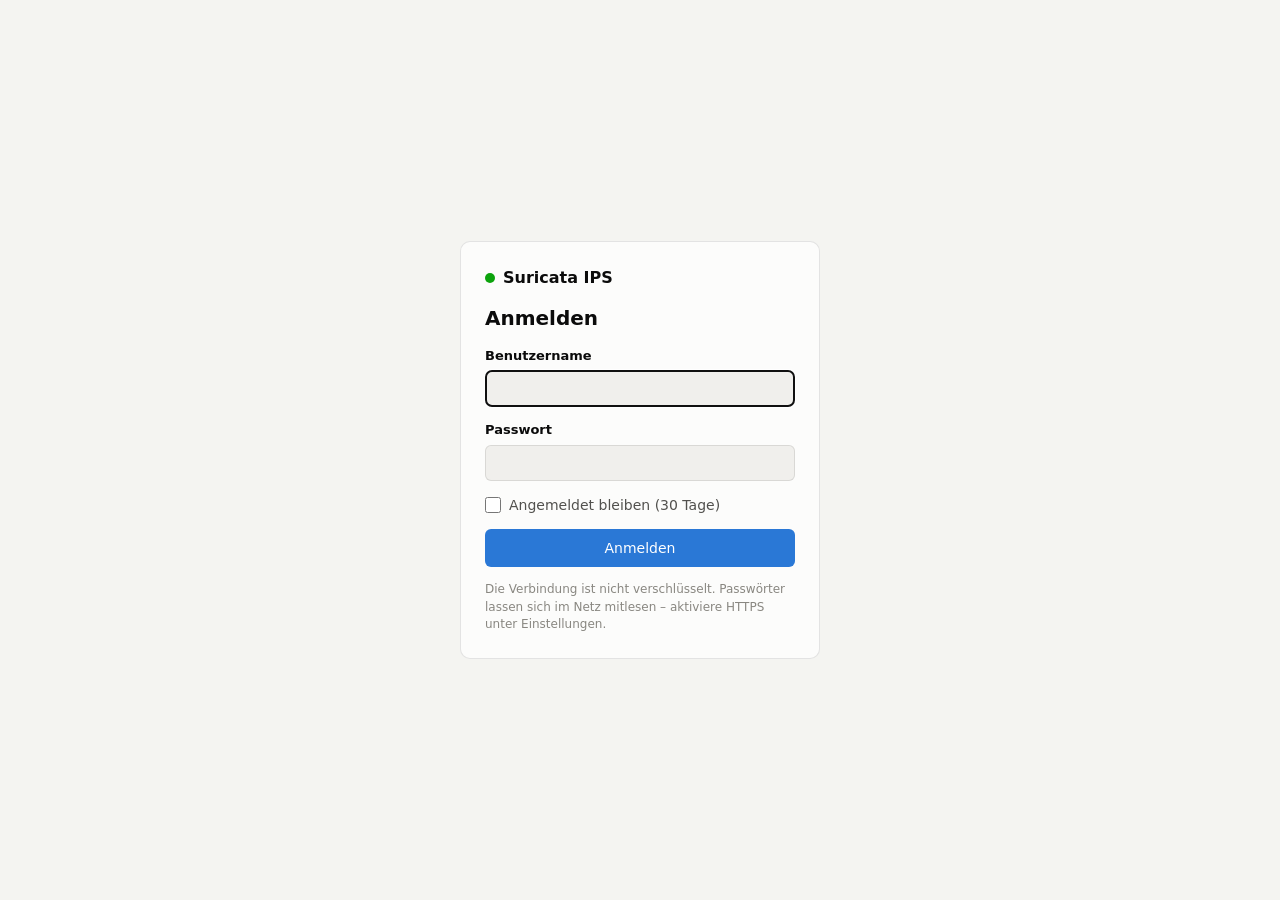
==== frontend/login.html @ 48f9b915 "Initial commit" ====
<!doctype html>
<html lang="de">
<head>
  <meta charset="utf-8">
  <meta name="viewport" content="width=device-width, initial-scale=1">
  <meta name="robots" content="noindex">
  <title>Anmelden – Suricata Dashboard</title>
  <link rel="stylesheet" href="style.css?v=__VERSION__">
  <script>
    try { var t = localStorage.getItem("theme"); if (t) document.documentElement.dataset.theme = t; } catch (e) {}
  </script>
</head>
<body class="login-page">
  <main class="login-wrap">
    <form class="card login-card" id="f" autocomplete="on">
      <div class="brand"><i class="dot"></i>Suricata IPS</div>
      <h1>Anmelden</h1>
      <div class="field">
        <label for="u">Benutzername</label>
        <input type="text" id="u" name="username" autocomplete="username" autocapitalize="none" spellcheck="false" required autofocus>
      </div>
      <div class="field">
        <label for="p">Passwort</label>
        <input type="password" id="p" name="password" autocomplete="current-password" required>
      </div>
      <label class="remember"><input type="checkbox" id="r"> Angemeldet bleiben (30 Tage)</label>
      <div class="err" id="e" hidden></div>
      <button class="btn primary login-btn" id="b" type="submit">Anmelden</button>
      <p class="login-hint" id="h" hidden>
        Die Verbindung ist nicht verschlüsselt. Passwörter lassen sich im Netz mitlesen –
        aktiviere HTTPS unter Einstellungen.
      </p>
    </form>
  </main>
  <script>
    (function () {
      var f = document.getElementById("f"), e = document.getElementById("e"), b = document.getElementById("b");
      if (location.protocol !== "https:") document.getElementById("h").hidden = false;
      var timer = null;
      function show(msg) { e.textContent = msg; e.hidden = !msg; }
      function lock(sec) {
        b.disabled = true;
        clearInterval(timer);
        timer = setInterval(function () {
          sec -= 1;
          if (sec <= 0) { clearInterval(timer); b.disabled = false; show(""); return; }
          show("Zu viele Fehlversuche. Bitte in " + sec + " s erneut versuchen.");
        }, 1000);
      }
      f.addEventListener("submit", function (ev) {
        ev.preventDefault();
        b.disabled = true; show("");
        fetch("/api/login", {
          method: "POST", headers: { "Content-Type": "application/json" }, credentials: "same-origin",
          body: JSON.stringify({
            username: document.getElementById("u").value,
            password: document.getElementById("p").value,
            remember: document.getElementById("r").checked
          })
        }).then(function (r) {
          return r.json().catch(function () { return {}; }).then(function (j) {
            if (r.ok) { location.replace("/"); return; }
            show(j.error || "Anmeldung fehlgeschlagen (" + r.status + ")");
            document.getElementById("p").value = "";
            document.getElementById("p").focus();
            if (j.retry_after) lock(j.retry_after); else b.disabled = false;
          });
        }).catch(function () { show("Server nicht erreichbar."); b.disabled = false; });
      });
    })();
  </script>
</body>
</html>
---- frontend/style.css ----
:root {
  color-scheme: light;
  --page: #f4f4f1;
  --surface: #fcfcfb;
  --surface-2: #f0efec;
  --text: #0b0b0b;
  --text-2: #52514e;
  --muted: #898781;
  --grid: #e1e0d9;
  --axis: #c3c2b7;
  --border: rgba(11, 11, 11, 0.10);
  --accent: #2a78d6;
  --series-1: #2a78d6; --series-2: #eb6834; --series-3: #1baf7a; --series-4: #eda100;
  --series-5: #e87ba4; --series-6: #008300; --series-7: #6250d6; --series-8: #e34948;
  --series-other: #b5b3ab;
  --good: #0ca30c; --warning: #fab219; --serious: #ec835a; --critical: #d03b3b;
  --harmless: #a9a79f;
  --new-bg: #fdecd9;
  --new-text: #8a3b0f;
}
@media (prefers-color-scheme: dark) {
  :root:not([data-theme="light"]) {
    color-scheme: dark;
    --page: #0d0d0d; --surface: #1a1a19; --surface-2: #242422;
    --text: #f0efec; --text-2: #c3c2b7; --muted: #898781;
    --grid: #2c2c2a; --axis: #383835; --border: rgba(255, 255, 255, 0.10);
    --accent: #3987e5;
    --series-1: #3987e5; --series-2: #d95926; --series-3: #199e70; --series-4: #c98500;
    --series-5: #d55181; --series-6: #0ca30c; --series-7: #9085e9; --series-8: #e66767;
    --series-other: #5c5b57; --harmless: #5c5b57;
    --new-bg: #3a2414; --new-text: #f5b48a;
  }
}
:root[data-theme="dark"] {
  color-scheme: dark;
  --page: #0d0d0d; --surface: #1a1a19; --surface-2: #242422;
  --text: #f0efec; --text-2: #c3c2b7; --muted: #898781;
  --grid: #2c2c2a; --axis: #383835; --border: rgba(255, 255, 255, 0.10);
  --accent: #3987e5;
  --series-1: #3987e5; --series-2: #d95926; --series-3: #199e70; --series-4: #c98500;
  --series-5: #d55181; --series-6: #0ca30c; --series-7: #9085e9; --series-8: #e66767;
  --series-other: #5c5b57; --harmless: #5c5b57;
  --new-bg: #3a2414; --new-text: #f5b48a;
}

* { box-sizing: border-box; }
html, body { margin: 0; }
body {
  background: var(--page);
  color: var(--text);
  font: 14px/1.45 system-ui, -apple-system, "Segoe UI", sans-serif;
}
a { color: var(--accent); }
button, input, select { font: inherit; color: inherit; }

/* ---------- Kopfzeile ---------- */
header {
  position: sticky; top: 0; z-index: 10;
  background: var(--surface);
  border-bottom: 1px solid var(--border);
}
.bar {
  max-width: 1400px; margin: 0 auto; padding: 10px 16px;
  display: flex; flex-wrap: wrap; gap: 10px 20px; align-items: center;
}
.brand { font-weight: 650; font-size: 16px; display: flex; align-items: center; gap: 8px; }
.brand .dot { width: 10px; height: 10px; border-radius: 50%; background: var(--good); }
.brand .dot.stale { background: var(--warning); }
nav { display: flex; gap: 2px; flex-wrap: wrap; }
.tab, .seg button {
  border: 0; background: transparent; padding: 6px 10px; border-radius: 6px;
  cursor: pointer; color: var(--text-2);
}
.tab:hover, .seg button:hover { background: var(--surface-2); }
.tab.active { background: var(--surface-2); color: var(--text); font-weight: 600; }
.tab .count {
  display: inline-block; margin-left: 6px; padding: 0 6px; border-radius: 9px;
  background: var(--critical); color: #fff; font-size: 12px; font-weight: 600;
}
.spacer { flex: 1; }
.seg { display: inline-flex; background: var(--surface-2); border-radius: 8px; padding: 2px; }
.seg button { padding: 4px 10px; }
.seg button.active { background: var(--surface); color: var(--text); font-weight: 600;
  box-shadow: 0 0 0 1px var(--border); }
.icon-btn { border: 1px solid var(--border); background: var(--surface); border-radius: 6px;
  padding: 4px 9px; cursor: pointer; }

main { max-width: 1400px; margin: 0 auto; padding: 16px; }

/* ---------- Karten ---------- */
.grid { display: grid; gap: 16px; }
.kpis { grid-template-columns: repeat(auto-fit, minmax(170px, 1fr)); margin-bottom: 16px; }
.cols-2 { grid-template-columns: repeat(auto-fit, minmax(420px, 1fr)); }
.cols-3 { grid-template-columns: repeat(auto-fit, minmax(300px, 1fr)); }
@media (max-width: 480px) {
  .cols-2, .cols-3 { grid-template-columns: 1fr; }
}
.card {
  background: var(--surface); border: 1px solid var(--border); border-radius: 10px;
  padding: 14px 16px; min-width: 0;
}
.card h2 { font-size: 14px; font-weight: 600; margin: 0 0 2px; }
.card .sub { color: var(--muted); font-size: 12px; margin-bottom: 10px; }
.card-head { display: flex; flex-wrap: wrap; gap: 8px; align-items: flex-start; margin-bottom: 8px; }
.card-head > div:first-child { flex: 1; min-width: 160px; }
.mb { margin-bottom: 16px; }

.kpi .label { color: var(--text-2); font-size: 13px; }
.kpi .value { font-size: 28px; font-weight: 650; margin-top: 2px; }
.kpi .hint { color: var(--muted); font-size: 12px; }
.kpi.alert { border-left: 4px solid var(--critical); }
.kpi.alert.zero { border-left-color: var(--good); }

.chart-box { position: relative; width: 100%; }

.legend { display: flex; flex-wrap: wrap; gap: 4px 14px; font-size: 12px; color: var(--text-2);
  margin-top: 8px; }
.legend span { display: inline-flex; align-items: center; gap: 6px; }
.swatch { width: 10px; height: 10px; border-radius: 3px; display: inline-block; flex: none; }

/* ---------- Balkenlisten ---------- */
.blist { list-style: none; margin: 0; padding: 0; }
.blist li { padding: 5px 0; border-bottom: 1px solid var(--grid); }
.blist li:last-child { border-bottom: 0; }
.blist .row { display: flex; gap: 8px; align-items: baseline; }
.blist .name { flex: 1; min-width: 0; overflow: hidden; text-overflow: ellipsis; white-space: nowrap; }
.blist .num { color: var(--text-2); font-variant-numeric: tabular-nums; font-size: 13px; }
.blist .track { height: 4px; background: var(--surface-2); border-radius: 2px; margin-top: 4px; }
.blist .fill { height: 4px; border-radius: 2px; background: var(--accent); }
.empty { color: var(--muted); padding: 14px 0; text-align: center; }

/* ---------- Tabellen ---------- */
.table-wrap { overflow-x: auto; }
table { width: 100%; border-collapse: collapse; font-size: 13px; }
th { text-align: left; color: var(--muted); font-weight: 500; padding: 6px 8px;
  border-bottom: 1px solid var(--axis); white-space: nowrap; }
td { padding: 7px 8px; border-bottom: 1px solid var(--grid); vertical-align: top; }
td.num, th.num { text-align: right; font-variant-numeric: tabular-nums; }
td.mono, .mono { font-family: ui-monospace, "SFMono-Regular", Menlo, monospace; font-size: 12px; }
td.nowrap { white-space: nowrap; }
tr.harmless td { color: var(--muted); }
tr.is-new td:first-child { box-shadow: inset 3px 0 0 var(--serious); }
.sig { font-weight: 500; }
.cat { color: var(--muted); font-size: 12px; }
.link { background: none; border: 0; padding: 0; color: var(--accent); cursor: pointer; text-align: left; }
.link:hover { text-decoration: underline; }

.badge { display: inline-flex; align-items: center; gap: 4px; padding: 1px 7px; border-radius: 9px;
  font-size: 11px; font-weight: 600; white-space: nowrap; border: 1px solid transparent; }
.badge.new { background: var(--new-bg); color: var(--new-text); }
.badge.blocked { background: var(--critical); color: #fff; }
.badge.wdrop { border-color: var(--serious); color: var(--text-2); }
.badge.allowed { border-color: var(--border); color: var(--text-2); }
.badge.harmless { border-color: var(--border); color: var(--muted); }
.sev { display: inline-flex; align-items: center; gap: 5px; white-space: nowrap; }
.sev i { width: 8px; height: 8px; border-radius: 50%; display: inline-block; }

.btn { border: 1px solid var(--border); background: var(--surface-2); border-radius: 6px;
  padding: 4px 10px; cursor: pointer; white-space: nowrap; font-size: 12px; }
.btn:hover { border-color: var(--axis); }
.btn.primary { background: var(--accent); color: #fff; border-color: transparent; }
.btn.ok { color: var(--text); }

.filters { display: flex; flex-wrap: wrap; gap: 8px 12px; align-items: center; margin-bottom: 12px; }
.filters input[type=search], .filters input[type=text] {
  border: 1px solid var(--border); background: var(--surface-2); border-radius: 6px;
  padding: 5px 10px; min-width: 220px; max-width: 100%;
}
.filters label { display: inline-flex; gap: 6px; align-items: center; color: var(--text-2); }
.chip { display: inline-flex; gap: 6px; align-items: center; background: var(--surface-2);
  border-radius: 12px; padding: 2px 4px 2px 10px; font-size: 12px; }
.chip button { border: 0; background: none; cursor: pointer; color: var(--muted); }
.pager { display: flex; gap: 8px; align-items: center; justify-content: flex-end; margin-top: 10px;
  color: var(--text-2); font-size: 13px; }

/* ---------- Dialog ---------- */
.modal-bg { position: fixed; inset: 0; background: rgba(0,0,0,.45); display: flex;
  align-items: center; justify-content: center; z-index: 50; padding: 16px; }
.modal { background: var(--surface); border-radius: 12px; padding: 18px; width: 480px; max-width: 100%;
  border: 1px solid var(--border); }
.modal h3 { margin: 0 0 6px; font-size: 16px; }
.modal p { color: var(--text-2); margin: 0 0 12px; }
.modal textarea { width: 100%; min-height: 70px; border: 1px solid var(--border); border-radius: 6px;
  background: var(--surface-2); padding: 8px; font: inherit; color: inherit; }
.modal .actions { display: flex; justify-content: flex-end; gap: 8px; margin-top: 12px; }

.err { background: var(--new-bg); color: var(--new-text); padding: 10px 14px; border-radius: 8px;
  margin-bottom: 16px; }
dl.kv { display: grid; grid-template-columns: max-content 1fr; gap: 6px 16px; margin: 0; }
dl.kv dt { color: var(--muted); }
dl.kv dd { margin: 0; word-break: break-all; }

/* ---------- Einstellungen ---------- */
.settings { max-width: 760px; }
.field { margin: 16px 0; display: flex; flex-direction: column; gap: 5px; }
.field > label { font-weight: 600; font-size: 13px; }
.field input[type=text] {
  border: 1px solid var(--border); background: var(--surface-2); border-radius: 6px;
  padding: 7px 10px; width: 100%;
}
.field .seg { align-self: flex-start; flex-wrap: wrap; }
.check { font-size: 12px; }
.check.ok { color: var(--good); }
.check.bad { color: var(--critical); }
.candidates { display: flex; flex-direction: column; align-items: flex-start; gap: 4px; margin-top: 4px; }
.candidates .btn { text-align: left; white-space: normal; word-break: break-all; }
.settings .actions { display: flex; gap: 8px; justify-content: flex-end; flex-wrap: wrap; margin-top: 8px; }
.okmsg { background: var(--surface-2); border-left: 4px solid var(--good); padding: 10px 14px;
  border-radius: 8px; margin: 8px 0; }
.tools { display: flex; gap: 10px; align-items: center; flex-wrap: wrap; }

/* ---------- Kopieren ---------- */
.endpoint { display: inline-flex; align-items: center; }
.copy { border: 0; background: transparent; color: var(--muted); cursor: pointer; padding: 0 4px;
  font-size: 13px; line-height: 1; border-radius: 4px; vertical-align: baseline; }
.copy:hover { color: var(--text); background: var(--surface-2); }
.copy.done { color: var(--good); }
.copy.labeled { border: 1px solid var(--border); background: var(--surface-2); color: var(--text);
  padding: 4px 10px; font-size: 12px; display: inline-flex; gap: 6px; align-items: center; }
.copy.labeled.done { color: var(--good); }
.sig-link { color: var(--text); font-weight: 500; }

/* ---------- Alert-Details ---------- */
.modal.wide { width: 1040px; max-height: calc(100vh - 32px); overflow-y: auto; }
.detail-head { display: flex; gap: 12px; align-items: flex-start; margin-bottom: 12px; }
.detail-head > div { flex: 1; min-width: 0; }
.detail-head h3 { font-size: 17px; }
.badges { display: flex; gap: 8px; align-items: center; flex-wrap: wrap; }
.detail-kv { margin: 6px 0 12px; }
.hostnames { display: flex; flex-wrap: wrap; gap: 6px; margin-top: 4px; }
.hn { background: var(--surface-2); border-radius: 10px; padding: 1px 8px; font-size: 12px; }
.detail-actions { display: flex; gap: 8px; flex-wrap: wrap; padding-bottom: 14px;
  border-bottom: 1px solid var(--grid); }
.ctx-bar { display: flex; gap: 10px; flex-wrap: wrap; align-items: center; justify-content: space-between;
  margin: 14px 0 6px; }
.ctx { margin-top: 18px; }
.ctx h4 { margin: 0 0 2px; font-size: 14px; }
.ctx-empty { padding: 6px 0; }
.evlist { list-style: none; margin: 8px 0 0; padding: 0; border-top: 1px solid var(--grid); }
.ev { border-bottom: 1px solid var(--grid); }
.ev-head { display: flex; gap: 10px; align-items: baseline; padding: 6px 4px; cursor: pointer; font-size: 13px; }
.ev-head:hover { background: var(--surface-2); }
.ev-time { white-space: nowrap; flex: none; }
.ev-type { flex: none; font-size: 11px; font-weight: 600; padding: 1px 7px; border-radius: 9px;
  background: var(--surface-2); color: var(--text-2); min-width: 44px; text-align: center; }
.ev-type.t-alert { background: var(--critical); color: #fff; }
.ev-sum { flex: 1; min-width: 0; word-break: break-word; }
.ev-toggle { color: var(--muted); flex: none; }
.ev-body { padding: 0 4px 10px; }
.ev-actions { display: flex; justify-content: flex-end; margin-bottom: 6px; }
pre.json { margin: 0; background: var(--surface-2); border-radius: 6px; padding: 10px; font-size: 12px;
  max-height: 320px; overflow: auto; white-space: pre-wrap; word-break: break-all; }
.peer-head { font-weight: 600; margin-bottom: 4px; }
@media (max-width: 640px) {
  .ev-head { flex-wrap: wrap; }
  .ev-sum { flex-basis: 100%; }
}

/* ---------- Reputation / Threat-Feeds ---------- */
.rep { font-family: system-ui, -apple-system, "Segoe UI", sans-serif; display: inline-flex; align-items: center; gap: 3px; padding: 0 7px; border-radius: 9px;
  font-size: 11px; font-weight: 600; white-space: nowrap; border: 1px solid var(--border);
  color: var(--text-2); max-width: 200px; overflow: hidden; text-overflow: ellipsis; line-height: 18px; }
.rep.malicious { background: var(--critical); border-color: transparent; color: #fff; }
.rep.suspicious { border-color: var(--serious); color: var(--text); background: var(--new-bg); }
.rep.known { border-color: var(--good); color: var(--good); }
.rep.popular { color: var(--text-2); }
.rep.unknown { color: var(--muted); font-weight: 500; }
.rep-wrap { display: inline-flex; flex-direction: column; align-items: flex-start; gap: 0; min-width: 0; max-width: 100%; }
.rep-name { overflow: hidden; text-overflow: ellipsis; white-space: nowrap; max-width: 200px; padding-left: 2px; }
.rep-cell { display: flex; flex-direction: column; gap: 4px; align-items: flex-start; }
.example .rep-wrap { flex-direction: row; gap: 6px; align-items: baseline; }
.lookup-input { min-width: 320px !important; }
.example { display: flex; flex-wrap: wrap; gap: 2px 8px; align-items: baseline; margin-bottom: 3px; }
.rep-section { padding: 12px 0; border-top: 1px solid var(--grid); }
.rep-section h4 { margin: 0 0 8px; font-size: 14px; display: flex; gap: 8px; align-items: center; }
.rep-grid { gap: 10px; margin-bottom: 8px; }
.rep-card { background: var(--surface-2); border-radius: 8px; padding: 10px 12px; min-width: 0; }
.rep-card-head { display: flex; flex-wrap: wrap; gap: 6px; align-items: center; margin-bottom: 2px; font-weight: 600; }
.reasons { list-style: none; margin: 6px 0; padding: 0; font-size: 13px; }
.reasons li { padding-left: 14px; position: relative; margin: 2px 0; }
.reasons li::before { content: ""; position: absolute; left: 0; top: 7px; width: 7px; height: 7px; border-radius: 50%;
  background: var(--muted); }
.reasons li.lvl-malicious::before { background: var(--critical); }
.reasons li.lvl-suspicious::before { background: var(--serious); }
.reasons li.lvl-known::before { background: var(--good); }
.reasons li.lvl-popular::before { background: var(--accent); }
.rep-card .hn { background: var(--surface); }
.hn.bad { background: var(--critical) !important; color: #fff; }
.hn.bad .cat { color: #fff; }
.hn.good { box-shadow: inset 0 0 0 1px var(--good); }
.kpi-btn { text-align: left; cursor: pointer; font: inherit; color: inherit; display: flex;
  flex-direction: column; align-items: stretch; justify-content: flex-start; }
.kpi-btn:hover { border-color: var(--axis); }
.kpi.rep-bad { border-left: 4px solid var(--critical); }
.filters select { border: 1px solid var(--border); background: var(--surface-2); border-radius: 6px; padding: 4px 8px; }

/* ---------- Live-Ansicht ---------- */
.live-bar { display: flex; flex-wrap: wrap; align-items: center; gap: 10px 16px; margin-bottom: 16px; padding: 10px 16px; }
.live-bar .filters { margin: 0; }
.switch { display: inline-flex; align-items: center; gap: 8px; cursor: pointer; user-select: none; }
.switch input { position: absolute; opacity: 0; width: 0; height: 0; }
.switch .slider { width: 38px; height: 22px; border-radius: 11px; background: var(--axis); position: relative; transition: background .15s; flex: none; }
.switch .slider::after { content: ""; position: absolute; top: 3px; left: 3px; width: 16px; height: 16px; border-radius: 50%; background: #fff; transition: transform .15s; box-shadow: 0 1px 2px rgba(0,0,0,.3); }
.switch input:checked + .slider { background: var(--good); }
.switch input:checked + .slider::after { transform: translateX(16px); }
.switch input:focus-visible + .slider { outline: 2px solid var(--accent); outline-offset: 2px; }
.live-stats { display: flex; flex-wrap: wrap; gap: 4px 14px; align-items: baseline; color: var(--text-2); font-size: 13px; font-variant-numeric: tabular-nums; }
.live-stat-alert { color: var(--critical); }
.live-off { max-width: 720px; }
.live-off h2 { font-size: 16px; }
.live-layout { display: grid; grid-template-columns: minmax(0, 1fr); gap: 16px; }
.live-layout.with-side { grid-template-columns: minmax(0, 1fr) 360px; }
.live-graph { position: relative; padding: 0; overflow: hidden; }
.live-canvas { display: block; width: 100%; height: min(72vh, 760px); min-height: 380px; touch-action: none; cursor: grab; }
.live-graph > .err { position: absolute; top: 10px; left: 10px; right: 10px; margin: 0; z-index: 1; }
.live-empty { position: absolute; top: 45%; left: 0; right: 0; text-align: center; color: var(--muted); padding: 0 24px; pointer-events: none; }
.live-zoom { position: absolute; top: 10px; right: 10px; display: flex; flex-direction: column; gap: 4px; }
.live-zoom .icon-btn { background: var(--surface-2); border: 1px solid var(--border); width: 30px; height: 30px; }
.live-legend { position: absolute; left: 10px; bottom: 8px; right: 50px; display: flex; flex-wrap: wrap; gap: 2px 12px; font-size: 11px; color: var(--muted); pointer-events: none; }
.live-legend span { display: inline-flex; align-items: center; gap: 5px; background: var(--surface); padding: 0 3px; border-radius: 3px; }
.lg { display: inline-block; width: 9px; height: 9px; border-radius: 50%; }
.lg.device { background: var(--accent); width: 11px; height: 11px; }
.lg.malicious { background: var(--critical); }
.lg.suspicious { background: var(--serious); }
.lg.known { background: var(--good); }
.lg.popular { background: var(--series-1); }
.lg.unknown { background: var(--series-other); }
.lg.group { background: var(--series-7); border-radius: 1px; transform: rotate(45deg); width: 8px; height: 8px; }
.lg.ring { border: 2px solid var(--critical); background: transparent; width: 11px; height: 11px; }
.lg.dash { width: 16px; height: 0; border-radius: 0; border-top: 2px dashed var(--axis); }
.live-side { align-self: start; max-height: min(72vh, 760px); overflow: auto; position: sticky; top: 70px; }
.live-title { font-size: 15px !important; word-break: break-all; }
.live-rep { display: flex; flex-direction: column; gap: 2px; margin: 4px 0 8px; }
.live-alerts { display: flex; flex-direction: column; gap: 6px; margin: 8px 0; }
.live-alert { border-left: 3px solid var(--critical); background: var(--new-bg); padding: 6px 10px; border-radius: 4px; }
.live-alert b { color: var(--new-text); font-size: 13px; }
.live-sum { margin: 8px 0 4px; }
.live-conns { display: flex; flex-direction: column; }
.live-conn { padding: 7px 0; border-top: 1px solid var(--grid); word-break: break-word; }
.live-conn .rep { vertical-align: middle; }
.live-arrow { color: var(--muted); }
@media (max-width: 900px) {
  .live-layout.with-side { grid-template-columns: minmax(0, 1fr); }
  .live-side { position: static; max-height: none; }
  .live-canvas { height: 60vh; }
}
.live-side .actions { margin-top: 12px; }

/* ---------- Geraete ---------- */
.devname { display: inline-block; margin-left: 6px; padding: 0 6px; border-radius: 4px; background: var(--surface-2);
  color: var(--text); font: 500 12px/1.5 system-ui, -apple-system, "Segoe UI", sans-serif; max-width: 180px;
  overflow: hidden; text-overflow: ellipsis; white-space: nowrap; vertical-align: middle; }
.devname.dhcp { color: var(--text-2); font-style: italic; }
.blist .devname { margin-left: 8px; }
.name-edit { display: flex; align-items: center; gap: 6px; }
.name-edit input { border: 1px solid var(--border); background: var(--surface); border-radius: 6px; padding: 4px 8px; width: 100%; min-width: 140px; max-width: 260px; }
.name-edit input:focus { outline: 2px solid var(--accent); outline-offset: 0; border-color: transparent; }
.name-edit input::placeholder { color: var(--muted); font-style: italic; }
.name-edit .saved { color: var(--good); font-weight: 700; }
.err-inline { color: var(--critical); font-size: 12px; }
table.devices td { vertical-align: top; }
.dev-name { min-width: 200px; }
.dev-badges { display: flex; gap: 4px; flex-wrap: wrap; margin-top: 2px; }
.dev-badges .badge { font-size: 11px; color: var(--text-2); border-color: var(--border); }
.dev-badges .badge.warn { border-color: var(--serious); background: var(--new-bg); color: var(--new-text); }
.dev-more { word-break: break-all; }
.dev-add input[type=text] { border: 1px solid var(--border); background: var(--surface); border-radius: 6px; padding: 5px 9px; min-width: 200px; flex: 1; }
.live-name { margin: 6px 0 10px; }
.live-name .name-edit input { max-width: none; }
.dev-oldname { margin-top: 2px; } .dev-oldname .link { font-size: 12px; }
.endpoint .devname { max-width: 120px; }

/* ---------- Anmeldung ---------- */
.login-wrap { min-height: 100vh; display: flex; align-items: center; justify-content: center; padding: 16px; }
.login-card { width: 360px; max-width: 100%; padding: 24px; }
.login-card .brand { margin-bottom: 14px; }
.login-card h1 { font-size: 20px; margin: 0 0 4px; }
.login-card .field { margin: 14px 0; }
.field input[type=password], .field input[type=number], .field select {
  border: 1px solid var(--border); background: var(--surface-2); border-radius: 6px;
  padding: 7px 10px; width: 100%;
}
.remember { display: flex; gap: 8px; align-items: center; color: var(--text-2); margin: 4px 0 14px; }
.login-card .err { margin: 0 0 12px; }
.login-btn { width: 100%; padding: 8px 12px; font-size: 14px; }
.btn:disabled { opacity: .55; cursor: default; }
.login-hint { color: var(--muted); font-size: 12px; margin: 14px 0 0; }

/* ---------- Benutzer ---------- */
.user-btn { display: inline-flex; gap: 6px; align-items: center; }
.user-menu { position: relative; }
.user-menu .menu { position: absolute; right: 0; top: calc(100% + 6px); background: var(--surface);
  border: 1px solid var(--border); border-radius: 8px; padding: 6px; min-width: 200px; z-index: 20;
  box-shadow: 0 6px 24px rgba(0,0,0,.15); display: flex; flex-direction: column; gap: 2px; }
.user-menu .menu .who { padding: 6px 10px 8px; border-bottom: 1px solid var(--border); margin-bottom: 4px; }
.user-menu .menu button { text-align: left; border: 0; background: none; padding: 7px 10px;
  border-radius: 6px; cursor: pointer; }
.user-menu .menu button:hover { background: var(--surface-2); }
.role { display: inline-block; font-size: 11px; padding: 1px 7px; border-radius: 9px;
  border: 1px solid var(--border); color: var(--text-2); white-space: nowrap; }
.role.admin { border-color: var(--accent); color: var(--accent); }
.settings + .settings { margin-top: 16px; }
.users-table td { vertical-align: middle; }
.users-table .seg { flex-wrap: nowrap; }
.users-table .seg button, .users-table td:nth-child(3) { white-space: nowrap; }
.users-table .row-actions { display: flex; gap: 6px; justify-content: flex-end; }
.inline-form .btn { padding: 8px 12px; font-size: 13px; width: 100%; }
.btn.danger { color: var(--critical); }
.inline-form { display: grid; grid-template-columns: repeat(auto-fit, minmax(170px, 1fr)); gap: 10px;
  align-items: end; margin-top: 12px; }
.inline-form .field { margin: 0; }
.remember input[type=checkbox] { flex: none; width: 16px; height: 16px; margin: 0;
  accent-color: var(--accent); }
.warnmsg { background: var(--surface-2); border-left: 4px solid var(--warning); padding: 10px 14px;
  border-radius: 8px; margin: 8px 0; }
.modal .field { margin: 12px 0; }

/* ---------- TLS-Fingerprints ---------- */
.fp-head { display: inline-flex; flex-wrap: wrap; gap: 4px 6px; align-items: center; }
.fp-type { font-size: 11px; font-weight: 600; color: var(--text-2); }
.mono.fp { word-break: break-all; }
.fp-table td { vertical-align: top; }
.fp-cell { min-width: 280px; }
.fp-cell .reasons { margin: 4px 0 0; font-size: 12px; }
.fp-server { max-width: 240px; overflow: hidden; text-overflow: ellipsis; white-space: nowrap; font-size: 13px; }
.fp-list { display: flex; flex-direction: column; gap: 6px; margin-top: 8px; }
.fp-line .reasons { margin: 2px 0 0; font-size: 12px; }
.fp-setup pre { background: var(--surface); border: 1px solid var(--border); border-radius: 6px; padding: 8px 10px;
  overflow-x: auto; margin: 8px 0; }

/* ---------- Sichern & Wiederherstellen ---------- */
a.btn { display: inline-block; text-decoration: none; color: inherit; }
a.btn.primary { color: #fff; }
.field > div > .btn, .field > div > a.btn { margin-top: 4px; }
.import-preview { margin: 8px 0 12px; }
.import-sections { display: flex; flex-direction: column; gap: 8px; margin: 10px 0; }
.import-settings { margin: 4px 0 2px 46px; word-break: break-all; }
.import-preview .field { margin: 10px 0; }
.import-preview .actions { display: flex; gap: 8px; justify-content: flex-end; }
.backup-table td { vertical-align: middle; padding-top: 6px; padding-bottom: 6px; }
.backup-table .row-actions { display: flex; gap: 6px; justify-content: flex-end; }

/* ---------- Anomalien ---------- */
.dev-label { text-align: left; line-height: 1.3; color: var(--text); }
button.link .dev-label b { color: var(--accent); }
.anomaly-table td { vertical-align: top; }
.anomaly-table .row-actions, .card .row-actions { display: flex; gap: 6px; justify-content: flex-end; flex-wrap: wrap; }
.anomaly-line { padding: 6px 0; border-bottom: 1px solid var(--border); }
.anomaly-line.done { opacity: .6; }
.bars { display: flex; align-items: flex-end; gap: 3px; height: 90px; margin-top: 8px; padding-bottom: 16px; }
.bars.small { height: 60px; gap: 1px; }
.bars .vbar { flex: 1; height: 100%; display: flex; flex-direction: column; justify-content: flex-end; position: relative; min-width: 2px; }
.bars .vbar i { display: block; background: var(--accent); border-radius: 2px 2px 0 0; }
.bars .vbar span { position: absolute; bottom: -16px; left: 0; font-size: 10px; color: var(--muted); }
.known-grid .hostnames { margin-top: 4px; }
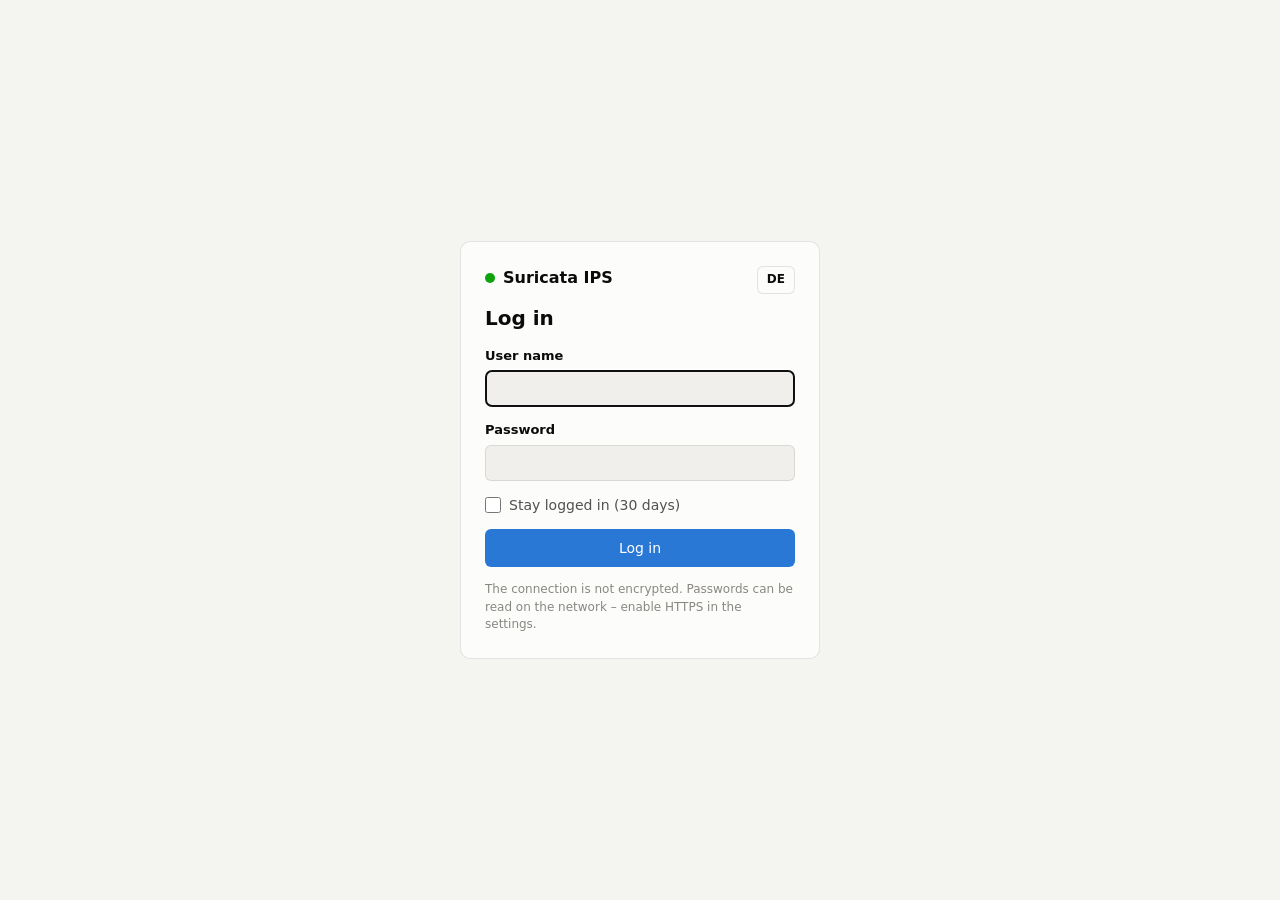
==== commit 72315bce: "Make the web interface bilingual (German/English) - EN/DE switch in the header and on the login page" ====
--- a/frontend/login.html
+++ b/frontend/login.html
@@ -13,27 +13,55 @@
 <body class="login-page">
   <main class="login-wrap">
     <form class="card login-card" id="f" autocomplete="on">
-      <div class="brand"><i class="dot"></i>Suricata IPS</div>
-      <h1>Anmelden</h1>
+      <div class="login-top"><div class="brand"><i class="dot"></i>Suricata IPS</div>
+        <button type="button" class="icon-btn lang-btn" id="lang"></button></div>
+      <h1 data-t="Anmelden">Anmelden</h1>
       <div class="field">
-        <label for="u">Benutzername</label>
+        <label for="u" data-t="Benutzername">Benutzername</label>
         <input type="text" id="u" name="username" autocomplete="username" autocapitalize="none" spellcheck="false" required autofocus>
       </div>
       <div class="field">
-        <label for="p">Passwort</label>
+        <label for="p" data-t="Passwort">Passwort</label>
         <input type="password" id="p" name="password" autocomplete="current-password" required>
       </div>
-      <label class="remember"><input type="checkbox" id="r"> Angemeldet bleiben (30 Tage)</label>
+      <label class="remember"><input type="checkbox" id="r"> <span data-t="Angemeldet bleiben (30 Tage)">Angemeldet bleiben (30 Tage)</span></label>
       <div class="err" id="e" hidden></div>
-      <button class="btn primary login-btn" id="b" type="submit">Anmelden</button>
-      <p class="login-hint" id="h" hidden>
-        Die Verbindung ist nicht verschlüsselt. Passwörter lassen sich im Netz mitlesen –
-        aktiviere HTTPS unter Einstellungen.
-      </p>
+      <button class="btn primary login-btn" id="b" type="submit" data-t="Anmelden">Anmelden</button>
+      <p class="login-hint" id="h" hidden data-t="Die Verbindung ist nicht verschlüsselt. Passwörter lassen sich im Netz mitlesen – aktiviere HTTPS unter Einstellungen.">Die Verbindung ist nicht verschlüsselt. Passwörter lassen sich im Netz mitlesen – aktiviere HTTPS unter Einstellungen.</p>
     </form>
   </main>
   <script>
     (function () {
+      // Language: same setting as the dashboard (localStorage "lang"), default from the browser language
+      var EN = {
+        "Anmelden": "Log in", "Benutzername": "User name", "Passwort": "Password",
+        "Angemeldet bleiben (30 Tage)": "Stay logged in (30 days)",
+        "Die Verbindung ist nicht verschlüsselt. Passwörter lassen sich im Netz mitlesen – aktiviere HTTPS unter Einstellungen.":
+          "The connection is not encrypted. Passwords can be read on the network – enable HTTPS in the settings.",
+        "Benutzername oder Passwort falsch.": "Wrong user name or password.",
+        "Zu viele Fehlversuche. Bitte in {n} s erneut versuchen.": "Too many failed attempts. Please try again in {n} s.",
+        "Anmeldung fehlgeschlagen ({n})": "Login failed ({n})", "Server nicht erreichbar.": "Server not reachable."
+      };
+      var lang = "de";
+      try { lang = localStorage.getItem("lang") || ""; } catch (x) {}
+      if (lang !== "de" && lang !== "en") lang = (navigator.language || "de").toLowerCase().indexOf("de") === 0 ? "de" : "en";
+      document.documentElement.lang = lang;
+      function T(s, n) {
+        var r = lang === "en" && EN[s] ? EN[s] : s;
+        if (lang === "en" && !EN[s]) { var m = /(\d+)/.exec(s); var k = s.replace(/\d+/, "{n}"); if (m && EN[k]) r = EN[k].replace("{n}", m[1]); }
+        return n != null ? r.replace("{n}", n) : r;
+      }
+      var nodes = document.querySelectorAll("[data-t]");
+      for (var i = 0; i < nodes.length; i++) nodes[i].textContent = T(nodes[i].getAttribute("data-t"));
+      if (lang === "en") document.title = "Log in – Suricata Dashboard";
+      var lb = document.getElementById("lang");
+      lb.textContent = lang === "de" ? "EN" : "DE";
+      lb.title = lang === "de" ? "Switch to English" : "Auf Deutsch umschalten";
+      lb.addEventListener("click", function () {
+        try { localStorage.setItem("lang", lang === "de" ? "en" : "de"); } catch (x) {}
+        location.reload();
+      });
+
       var f = document.getElementById("f"), e = document.getElementById("e"), b = document.getElementById("b");
       if (location.protocol !== "https:") document.getElementById("h").hidden = false;
       var timer = null;
@@ -44,7 +72,7 @@
         timer = setInterval(function () {
           sec -= 1;
           if (sec <= 0) { clearInterval(timer); b.disabled = false; show(""); return; }
-          show("Zu viele Fehlversuche. Bitte in " + sec + " s erneut versuchen.");
+          show(T("Zu viele Fehlversuche. Bitte in {n} s erneut versuchen.", sec));
         }, 1000);
       }
       f.addEventListener("submit", function (ev) {
@@ -60,12 +88,12 @@
         }).then(function (r) {
           return r.json().catch(function () { return {}; }).then(function (j) {
             if (r.ok) { location.replace("/"); return; }
-            show(j.error || "Anmeldung fehlgeschlagen (" + r.status + ")");
+            show(j.error ? T(j.error) : T("Anmeldung fehlgeschlagen ({n})", r.status));
             document.getElementById("p").value = "";
             document.getElementById("p").focus();
             if (j.retry_after) lock(j.retry_after); else b.disabled = false;
           });
-        }).catch(function () { show("Server nicht erreichbar."); b.disabled = false; });
+        }).catch(function () { show(T("Server nicht erreichbar.")); b.disabled = false; });
       });
     })();
   </script>
--- a/frontend/style.css
+++ b/frontend/style.css
@@ -453,3 +453,25 @@
 .bars .vbar i { display: block; background: var(--accent); border-radius: 2px 2px 0 0; }
 .bars .vbar span { position: absolute; bottom: -16px; left: 0; font-size: 10px; color: var(--muted); }
 .known-grid .hostnames { margin-top: 4px; }
+
+/* Eigene Regeln (local.rules) */
+.mb-top { margin-top: 16px; }
+.modal.rule-modal { width: 760px; max-height: calc(100vh - 32px); overflow-y: auto; }
+.rule-kinds { display: flex; flex-direction: column; gap: 6px; }
+.rule-kind { display: flex; gap: 10px; align-items: flex-start; padding: 8px 10px; border: 1px solid var(--border);
+  border-radius: 8px; cursor: pointer; font-weight: normal !important; }
+.rule-kind.active { border-color: var(--accent, var(--good)); background: var(--surface-2); }
+.rule-kind.off { opacity: .6; }
+.rule-kind input { margin-top: 3px; }
+.radio-line { display: flex; gap: 8px; align-items: center; flex-wrap: wrap; font-weight: normal !important; cursor: pointer; }
+pre.rule-text { white-space: pre-wrap; word-break: break-all; font-size: 11.5px; max-height: 220px; overflow-y: auto; }
+.rule-env > * + * { margin-top: 8px; }
+.rule-env { margin: 8px 0; }
+.rule-env:empty { display: none; }
+.warnmsg pre.json { margin-top: 6px; }
+details > summary { cursor: pointer; }
+
+/* Sprachumschalter */
+.lang-btn { font-size: 12px; font-weight: 600; min-width: 34px; }
+.login-top { display: flex; justify-content: space-between; align-items: flex-start; }
+.login-top .brand { margin-bottom: 14px; }
